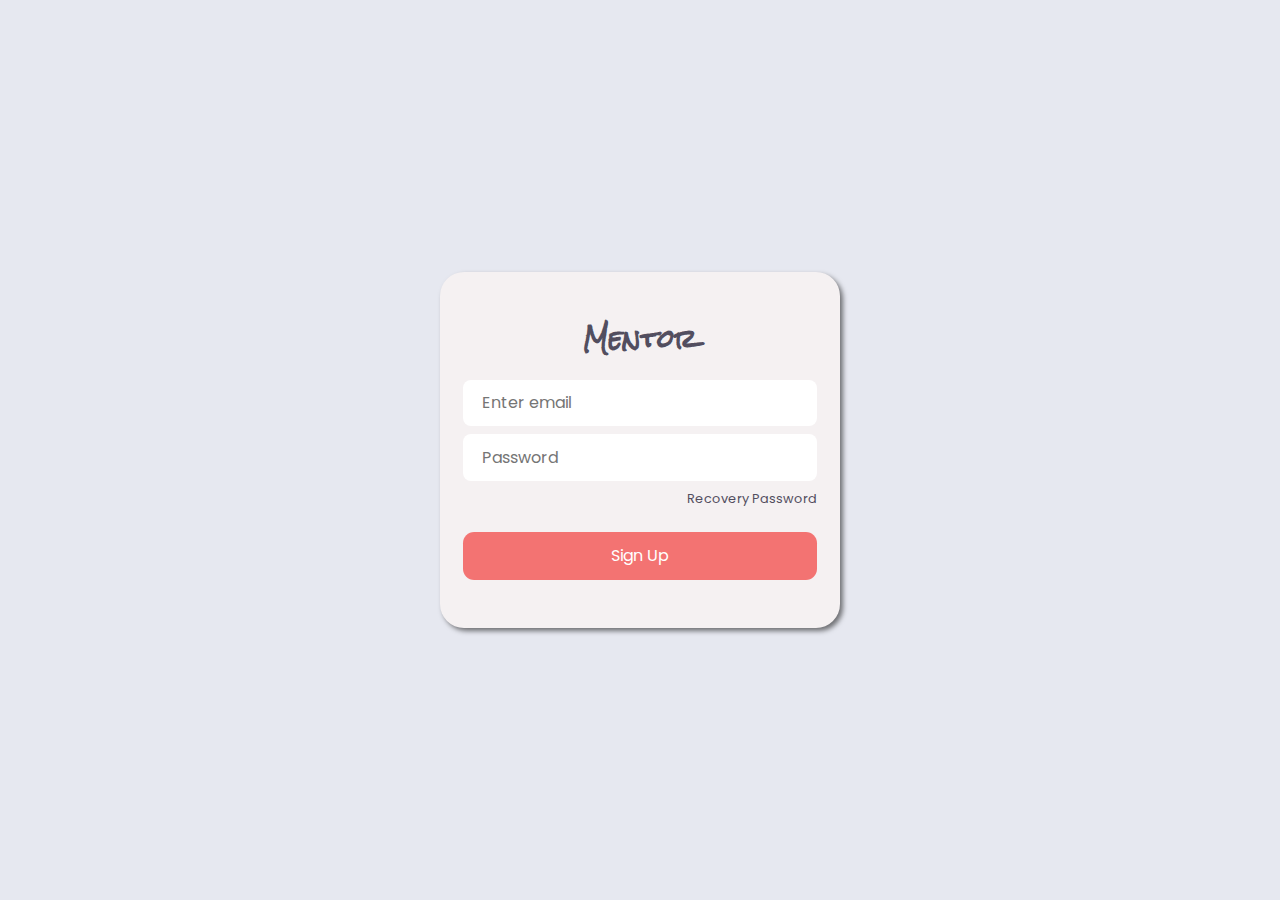
==== signin/login.html @ 30e22b6f "add signup files" ====
<!DOCTYPE html>
<html lang="en">
<head>
    <meta charset="UTF-8">
    <meta http-equiv="X-UA-Compatible" content="IE=edge">
    <meta name="viewport" content="width=device-width, initial-scale=1.0">
    <title>Login page</title>
    <link rel="stylesheet" href="style.css">
</head>
<body>
    <div class="container">
        <h1>Mentor</h1>
        <div class="flex-group">
            <input type="email" placeholder="Enter email">
            <input type="password" placeholder="Password">
            <p>recovery password</p>
        </div>
        <button class="button">Sign Up</button>
    </div>
</body>
</html>
---- signin/style.css ----
@import url('https://fonts.googleapis.com/css2?family=Poppins:wght@400;700&family=Rock+Salt&display=swap');
* {
    margin: 0;
    padding: 0;
    box-sizing: border-box;
}

img, picture, video, canvas, svg {
  display: block;
  max-width: 100%;
}

input, button, textarea, select {
  font: inherit;
}

p, h1, h2, h3, h4, h5, h6 {
  overflow-wrap: break-word;
}

body {
    line-height: 1.5;
    font-family: 'Poppins', sans-serif;
    min-height: 100vh;
    display: grid;
    place-items: center;
    background-color: #e6e8f0;
    color: #524e5f;
}

.container {
    width: 80%;
    max-width: 400px;
    box-shadow: 3px 3px 5px rgba(0, 0, 0, 0.521);
    background-color: #f5f1f2;
    padding: 3rem;
    border-radius: 1.5rem;
    text-align: center;
    display: grid;
    gap: 1.5rem;
    grid-template-columns: 1fr;
    justify-content: center;
    /* border: 4px solid whitesmoke; */
}

.container p {
    font-size: 0.8rem;
    text-align: right;
    text-transform:capitalize;
}

.container p:hover,
.container p:focus {
    color: hsla(254, 10%, 34%, 0.614);
    cursor: pointer;
}

.flex-group {
    display: flex;
    flex-direction: column;
    gap: 0.5rem;
}

input {
    padding: 0.7rem 1.2rem;
    border-radius: 0.5rem;
    border: none;
}

h1 {
    font-family: 'Rock Salt', cursive;
    font-size: 1.5rem;
}

.button {
    padding: 0.75rem 1.2rem;
    border-radius: 0.7rem;
    border: none;
    background-color: #f37372;
    /* color: #ffccca; */
    color: white;
}

.button:hover,
.button:focus {
    color: #ffccca;
    cursor: pointer;
}
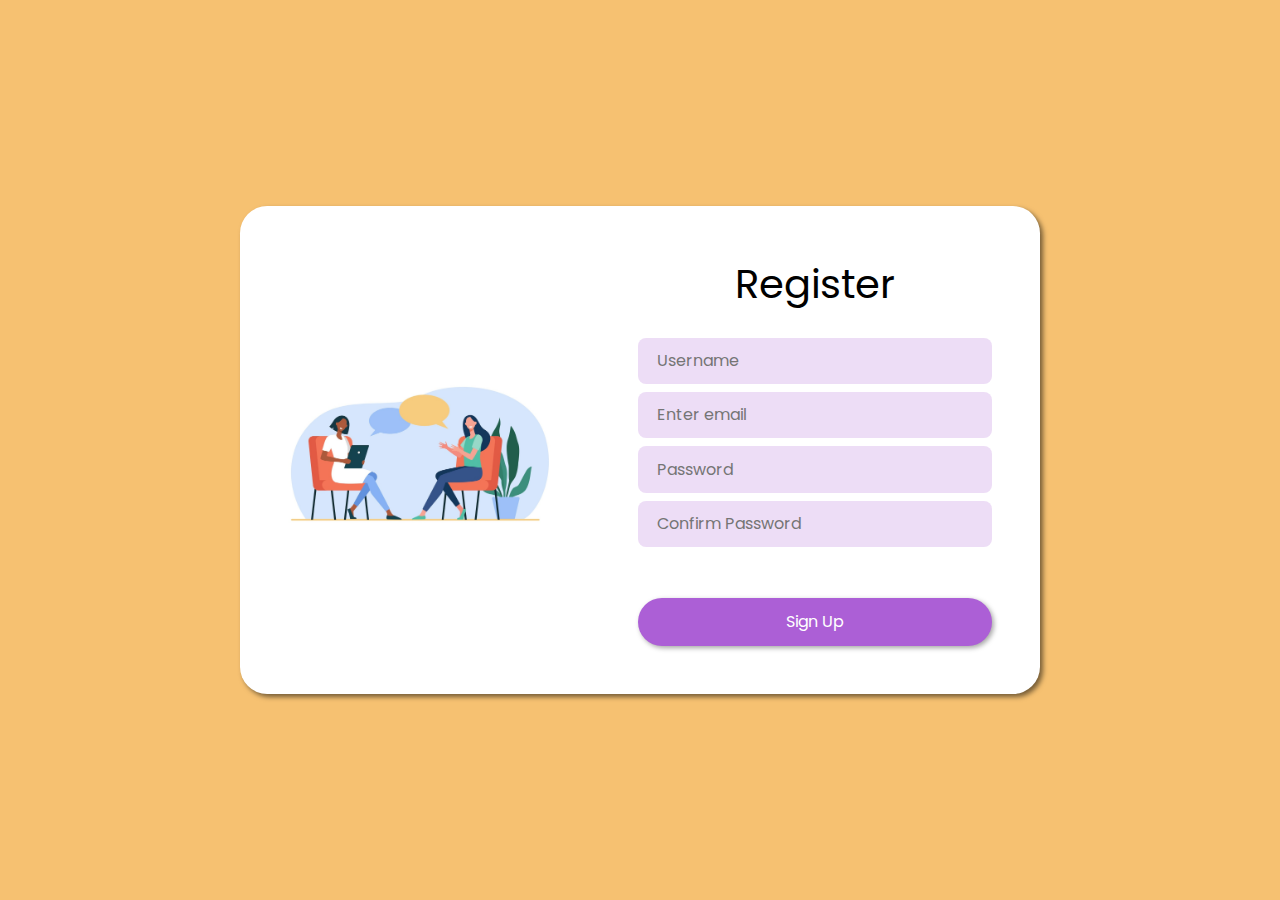
==== commit f4fc2f18: "adding responsiveness to my register/login page" ====
--- a/signin/login.html
+++ b/signin/login.html
@@ -1,21 +1,40 @@
 <!DOCTYPE html>
 <html lang="en">
-<head>
-    <meta charset="UTF-8">
-    <meta http-equiv="X-UA-Compatible" content="IE=edge">
-    <meta name="viewport" content="width=device-width, initial-scale=1.0">
+  <head>
+    <meta charset="UTF-8" />
+    <meta http-equiv="X-UA-Compatible" content="IE=edge" />
+    <meta name="viewport" content="width=device-width, initial-scale=1.0" />
     <title>Login page</title>
-    <link rel="stylesheet" href="style.css">
-</head>
-<body>
-    <div class="container">
-        <h1>Mentor</h1>
-        <div class="flex-group">
-            <input type="email" placeholder="Enter email">
-            <input type="password" placeholder="Password">
-            <p>recovery password</p>
+    <link rel="stylesheet" href="style.css" />
+  </head>
+  <body>
+    <div class="main">
+        <div class="advertisement">
+            <picture>
+                <img src="../images/happy-women-sitting-talking-each-other-dialog-psychologist-tablet-flat-illustration_74855-14078.jpg" alt="counceller counsilling a person">
+            </picture>
         </div>
-        <button class="button">Sign Up</button>
+      <div class="container">
+          <h1>Register</h1>
+          <div class="flex-group">
+            <input type="text" placeholder="Username" class="username" required />
+            <input type="email" placeholder="Enter email" class="email" required />
+            <input
+              type="password"
+              placeholder="Password"
+              class="password"
+              required
+            />
+            <input
+              type="password"
+              placeholder="Confirm Password"
+              class="confirm_pwd"
+              required
+            />
+            <p>Forget password</p>
+          </div>
+          <button class="button">Sign Up</button>
+      </div>
     </div>
-</body>
-</html>+  </body>
+</html>
--- a/signin/style.css
+++ b/signin/style.css
@@ -24,17 +24,31 @@
     min-height: 100vh;
     display: grid;
     place-items: center;
-    background-color: #e6e8f0;
-    color: #524e5f;
+    background-color: #f6c171;
+}
+
+.main {
+    display: grid;
+    grid-template-columns: 1fr;
+    width: 80%;
+    max-width: 800px;
+    min-width: 340px;
+    border-radius: 1.7rem;
+    overflow: hidden;
+    box-shadow: 3px 3px 5px rgba(0, 0, 0, 0.521);
+    background-color: white;
+}
+
+.advertisement {
+    display: flex;
+    justify-content: center;
+    align-items: center;
+    padding: 1rem;
 }
 
 .container {
-    width: 80%;
-    max-width: 400px;
-    box-shadow: 3px 3px 5px rgba(0, 0, 0, 0.521);
-    background-color: #f5f1f2;
+    /* background-color: #f5f1f2; */
     padding: 3rem;
-    border-radius: 1.5rem;
     text-align: center;
     display: grid;
     gap: 1.5rem;
@@ -47,11 +61,12 @@
     font-size: 0.8rem;
     text-align: right;
     text-transform:capitalize;
+    color: hsla(0, 0%, 100%, 0.586);
 }
 
 .container p:hover,
 .container p:focus {
-    color: hsla(254, 10%, 34%, 0.614);
+    color: whitesmoke;
     cursor: pointer;
 }
 
@@ -65,24 +80,46 @@
     padding: 0.7rem 1.2rem;
     border-radius: 0.5rem;
     border: none;
+    background-color: #ac5fd636;  
 }
 
 h1 {
-    font-family: 'Rock Salt', cursive;
-    font-size: 1.5rem;
+    /* font-family: 'Rock Salt', cursive; */
+    color: black;
+    font-size: 2.5rem;
+    font-weight: 400;
 }
 
 .button {
     padding: 0.75rem 1.2rem;
-    border-radius: 0.7rem;
+    border-radius: 1.5rem;
     border: none;
-    background-color: #f37372;
-    /* color: #ffccca; */
+    background-color: #ac5fd6;
+    box-shadow: 2px 2px 5px hsla(0, 0%, 0%, 0.351);
     color: white;
 }
 
 .button:hover,
 .button:focus {
-    color: #ffccca;
     cursor: pointer;
+    background-color: #9530cbfc;
+}
+
+input:hover,
+input:focus {
+    background-color: whitesmoke;
+}
+
+
+@media screen and (min-width: 600px) {
+    
+    .advertisement {
+        padding: 2rem;
+    }
+
+    .main {
+        grid-template-columns: 1fr 1fr;
+    }
+
+    
 }